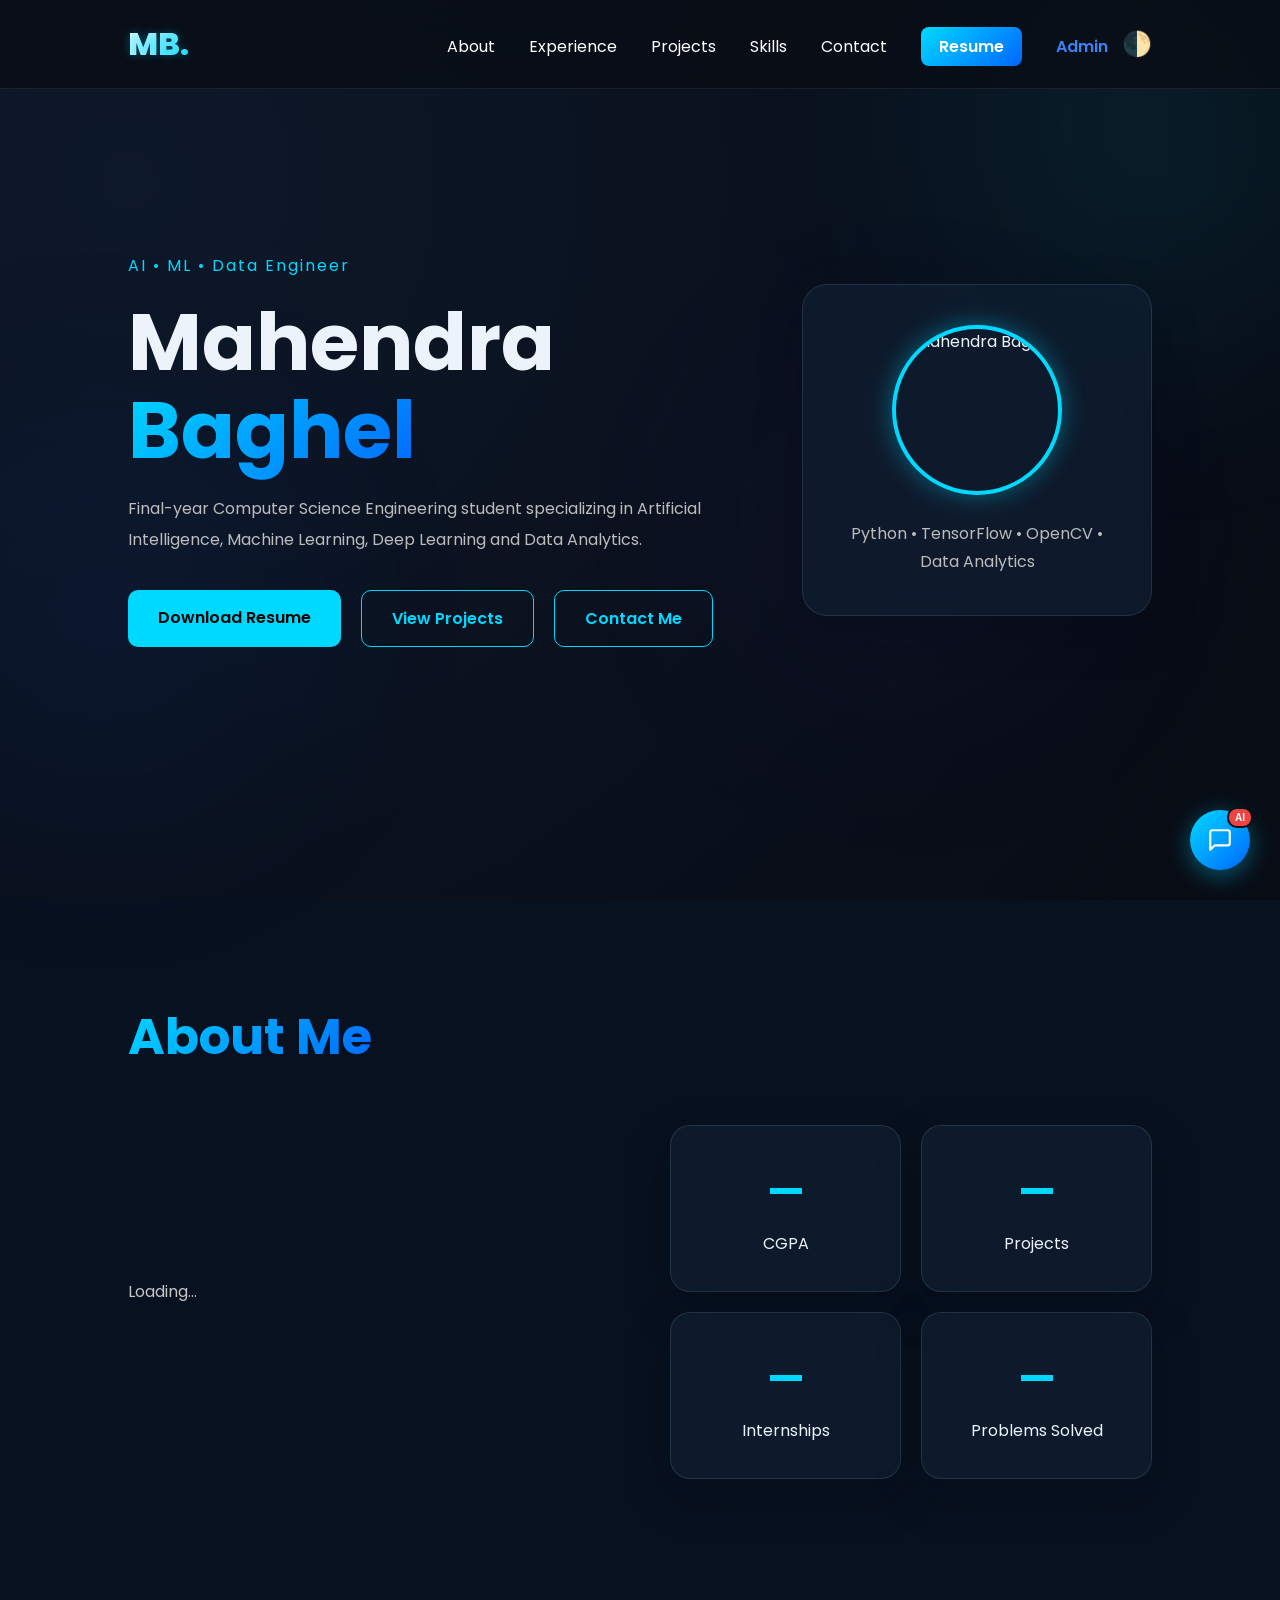
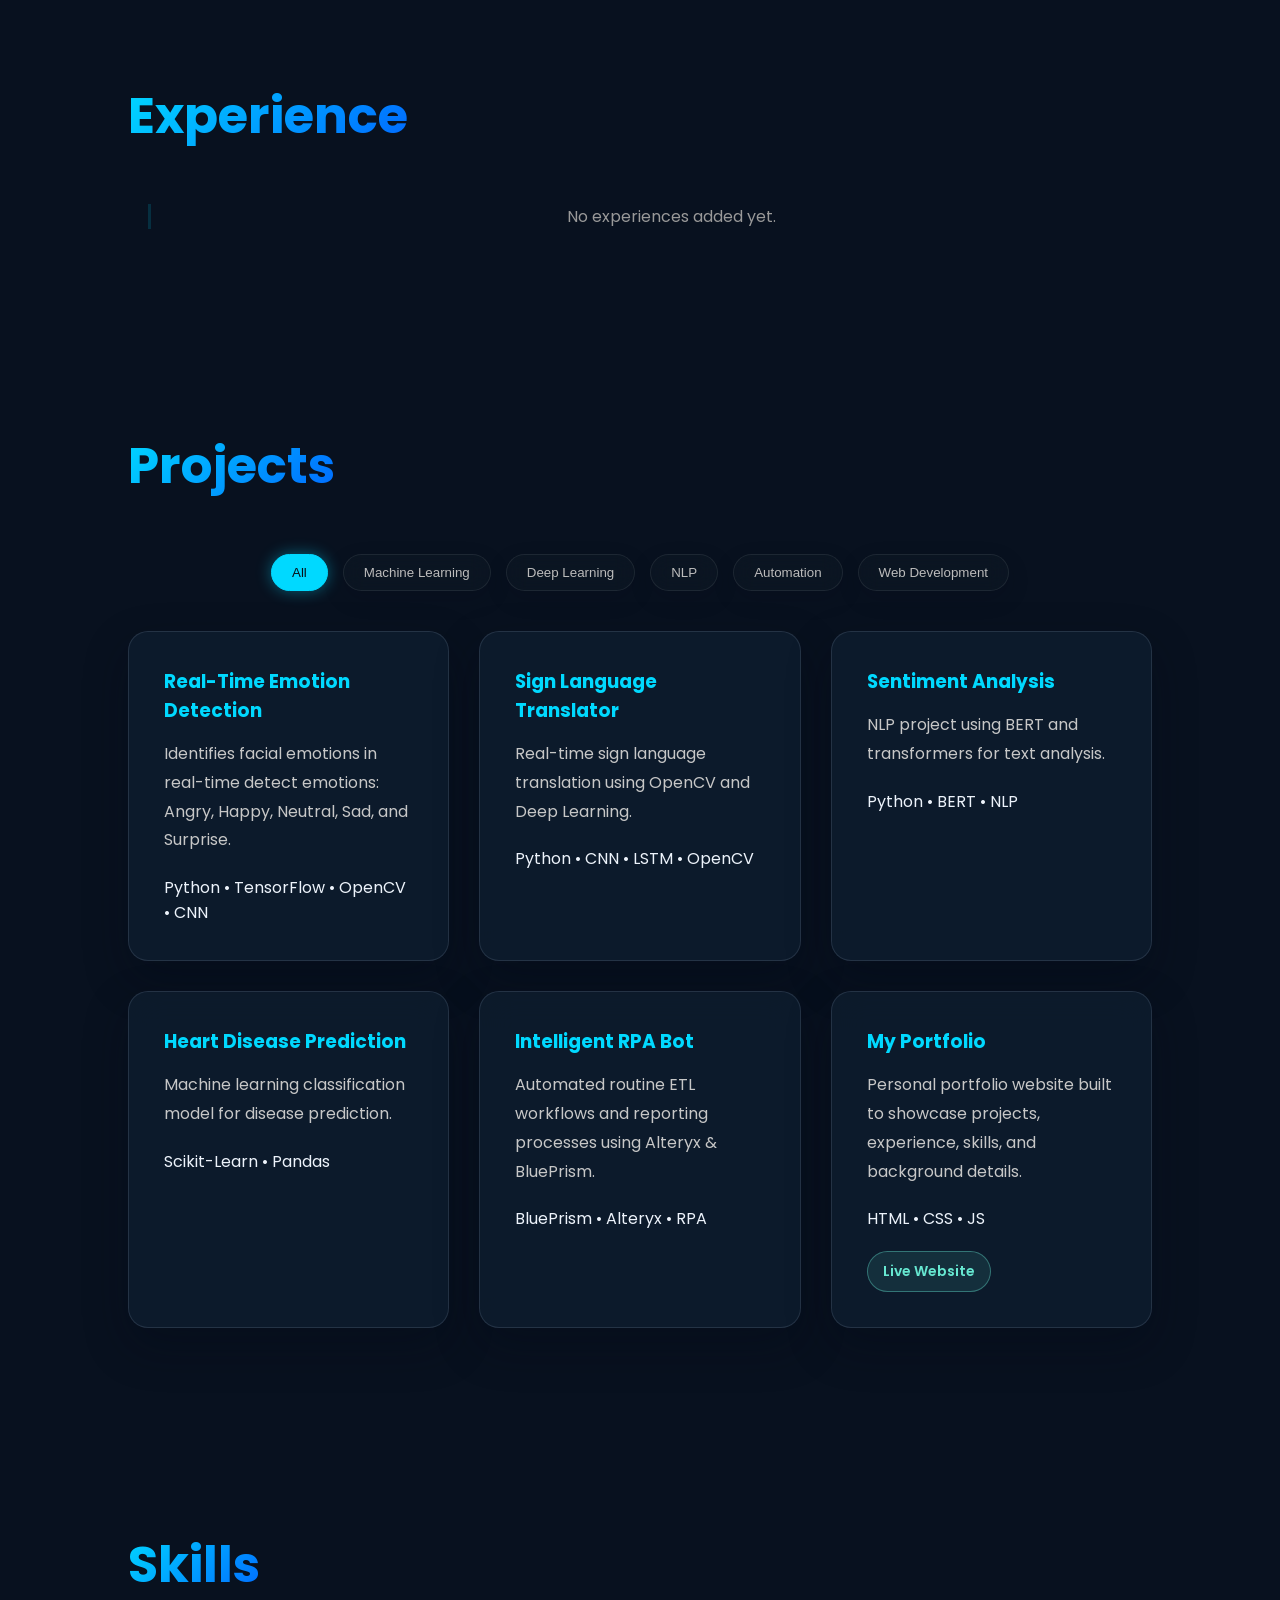
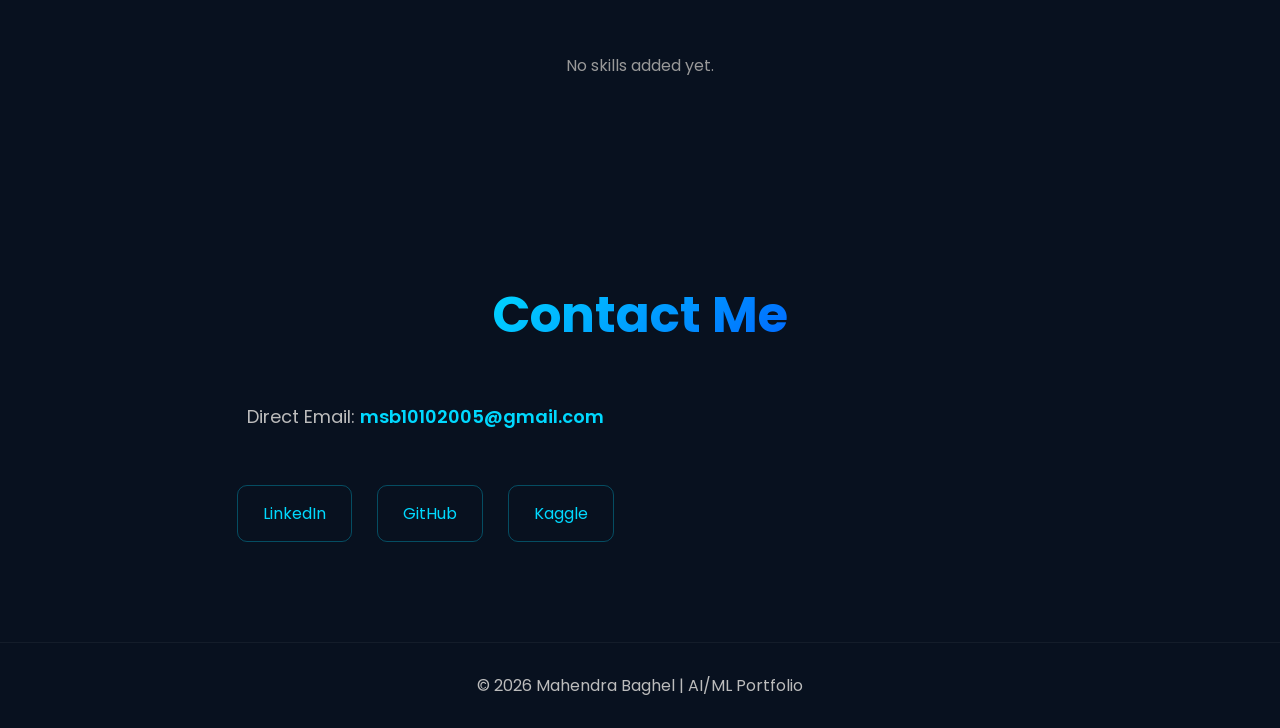
==== index.html @ 03e1e96c "Updated project" ====
<!DOCTYPE html>
<html lang="en">
<head>
  <meta charset="UTF-8" />
  <meta name="viewport" content="width=device-width, initial-scale=1.0"/>

  <title>Mahendra Baghel | Portfolio</title>

  <link rel="stylesheet" href="style.css">

  <link rel="preconnect" href="https://fonts.googleapis.com">
  <link href="https://fonts.googleapis.com/css2?family=Poppins:wght@300;400;500;600;700;800&display=swap" rel="stylesheet">
</head>

<body>

  <!-- Ambient Glowing Blobs -->
  <div class="blob blob-1"></div>
  <div class="blob blob-2"></div>
  <div class="blob blob-3"></div>

  <header class="navbar">
    <div class="logo">MB.</div>
    <div class="menu-icon" id="menuIcon">☰</div>
    <nav id="navbar">
      <a href="#about">About</a>
      <a href="#experience">Experience</a>
      <a href="#projects">Projects</a>
      <a href="#skills">Skills</a>
      <a href="#contact">Contact</a>
      <a href="assets/Mahendra_Baghel_Resume.pdf" download class="nav-resume-btn">Resume</a>
      <a href="admin/index.html" style="font-weight: 600; color: #3b82f6;">Admin</a>
      <button id="themeToggle" class="theme-toggle-btn">🌓</button>
    </nav>
  </header>

  <section class="hero">
    <div class="hero-text">
      <p class="tag">AI • ML • Data Engineer</p>
      <h1>
        Mahendra <br>
        <span>Baghel</span>
      </h1>
      <p class="desc">
        Final-year Computer Science Engineering student specializing
        in Artificial Intelligence, Machine Learning, Deep Learning
        and Data Analytics.
      </p>

      <div class="buttons">
        <a href="assets/Mahendra_Baghel_Resume.pdf" download class="btn primary">
          Download Resume
        </a>
        <a href="#projects" class="btn secondary">
          View Projects
        </a>
        <a href="#contact" class="btn secondary">
          Contact Me
        </a>
      </div>
    </div>

    <div class="hero-card">
      <div class="profile-image">
        <img id="profilePic" src="assets/profile.jpeg" alt="Mahendra Baghel">
      </div>
      <!-- <h2 class="hero-card-title">I'm a <span id="typed-text"></span><span class="cursor">&nbsp;</span></h2> -->
      <p>Python • TensorFlow • OpenCV  • Data Analytics</p>
    </div>
  </section>

  <section id="about" class="section">
    <h2 class="section-title">About Me</h2>
    <div class="about-grid">
      <div class="about-text" id="aboutText">
        <p>Loading...</p>
      </div>
      <div class="stats" id="aboutStats">
        <div class="stat-card"><h3 id="statCgpa">—</h3><p>CGPA</p></div>
        <div class="stat-card"><h3 id="statProjects">—</h3><p>Projects</p></div>
        <div class="stat-card"><h3 id="statInternships">—</h3><p>Internships</p></div>
        <div class="stat-card"><h3 id="statProblems">—</h3><p>Problems Solved</p></div>
      </div>
    </div>
  </section>

  <section id="experience" class="section">
    <h2 class="section-title">Experience</h2>
    <div class="experience-container" id="experienceContainer">
      <p style="color:#999;">Loading experiences...</p>
    </div>
  </section>

  <section id="projects" class="section">
    <h2 class="section-title">Projects</h2>
    
    <div class="project-filters">
      <button class="filter-btn active" data-filter="all">All</button>
      <button class="filter-btn" data-filter="ml">Machine Learning</button>
      <button class="filter-btn" data-filter="dl">Deep Learning</button>
      <button class="filter-btn" data-filter="nlp">NLP</button>
      <button class="filter-btn" data-filter="automation">Automation</button>
      <button class="filter-btn" data-filter="web">Web Development</button>
    </div>

    <div class="project-grid" id="projectGrid">
      <div class="project-card" data-category="dl">
        <h3>Real-Time Emotion Detection</h3>
        <p>Identifies facial emotions in real-time  detect  emotions: Angry, Happy, Neutral, Sad, and Surprise.</p>
        <span>Python • TensorFlow • OpenCV • CNN</span>
      </div>
      <div class="project-card" data-category="dl">
        <h3>Sign Language Translator</h3>
        <p>Real-time sign language translation using OpenCV and Deep Learning.</p>
        <span>Python • CNN • LSTM • OpenCV</span>
      </div>
      <div class="project-card" data-category="nlp">
        <h3>Sentiment Analysis</h3>
        <p>NLP project using BERT and transformers for text analysis.</p>
        <span>Python • BERT • NLP</span>
      </div>
      <div class="project-card" data-category="ml">
        <h3>Heart Disease Prediction</h3>
        <p>Machine learning classification model for disease prediction.</p>
        <span>Scikit-Learn • Pandas</span>
      </div>
      <div class="project-card" data-category="automation">
        <h3>Intelligent RPA Bot</h3>
        <p>Automated routine ETL workflows and reporting processes using Alteryx & BluePrism.</p>
        <span>BluePrism • Alteryx • RPA</span>
      </div>
      <div class="project-card" data-category="web">
        <h3>My Portfolio</h3>
        <p>Personal portfolio website built to showcase projects, experience, skills, and background details.</p>
        <span>HTML • CSS • JS</span>
        <div class="project-link-container">
          <a href="https://mahendra-portfolio9.netlify.app//" target="_blank" class="project-link">
            Live Website
          </a>
        </div>
      </div>
    </div>
  </section>

  <section id="skills" class="section">
    <h2 class="section-title">Skills</h2>
    <div class="skills-grid" id="skillsGrid">
      <p style="color:#999;">Loading skills...</p>
    </div>
  </section>

  <section id="contact" class="section contact">
    <h2 class="section-title">Contact Me</h2>
    <div class="contact-container">
      <div class="contact-info" style="width:100%; text-align:center;" id="contactInfo">
        <p class="contact-email-text">Direct Email: <a id="contactEmailLink" href="mailto:msb10102005@gmail.com">msb10102005@gmail.com</a></p>
        <div class="contact-links" id="contactLinks">
          <a id="contactLinkedin" href="https://www.linkedin.com/in/mahendra-baghel-665989249/" target="_blank">LinkedIn</a>
          <a id="contactGithub" href="https://github.com/mahendra7828" target="_blank">GitHub</a>
          <a id="contactKaggle" href="https://www.kaggle.com/mahendrabaghel07" target="_blank">Kaggle</a>
        </div>
      </div>
    </div>
  </section>

  <footer>
    © 2026 Mahendra Baghel | AI/ML Portfolio
  </footer>

  <div class="image-popup" id="imagePopup">
    <span class="close-btn" id="closeBtn">&times;</span>
    <img src="assets/profile.jpeg" alt="Profile Full Image" id="popupImg">
  </div>

  <!-- Floating AI Chatbot -->
  <div class="chatbot-wrapper">
    <button class="chatbot-toggle-btn" id="chatbotToggle">
      <svg xmlns="http://www.w3.org/2000/svg" viewBox="0 0 24 24" fill="none" stroke="currentColor" stroke-width="2" stroke-linecap="round" stroke-linejoin="round" class="chat-icon"><path d="M21 15a2 2 0 0 1-2 2H7l-4 4V5a2 2 0 0 1 2-2h14a2 2 0 0 1 2 2z"></path></svg>
      <span class="chatbot-badge">AI</span>
    </button>
    
    <div class="chatbot-container" id="chatbotContainer">
      <div class="chatbot-header">
        <div class="chatbot-avatar">MB</div>
        <div class="chatbot-header-info">
          <h4>Mahendra's AI</h4>
          <p>Online • AI Assistant</p>
        </div>
        <button class="chatbot-close-btn" id="chatbotClose">&times;</button>
      </div>
      
      <div class="chatbot-messages" id="chatbotMessages">
        <div class="chat-message bot">
          <p>Hi there! I am Mahendra's AI assistant. Ask me anything about his projects, experience, education, or skills! 🤖</p>
        </div>
      </div>

      <div class="chatbot-suggestions">
        <button class="suggest-btn" data-query="What projects has he built?">Projects 📁</button>
        <button class="suggest-btn" data-query="What are his core skills?">Skills ⚡</button>
        <button class="suggest-btn" data-query="Tell me about his internships.">Experience 💼</button>
      </div>
      
      <form class="chatbot-input-area" id="chatbotForm">
        <input type="text" id="chatbotInput" placeholder="Ask a question..." required>
        <button type="submit" class="chatbot-send-btn">
          <svg xmlns="http://www.w3.org/2000/svg" viewBox="0 0 24 24" fill="none" stroke="currentColor" stroke-width="2" stroke-linecap="round" stroke-linejoin="round"><line x1="22" y1="2" x2="11" y2="13"></line><polygon points="22 2 15 22 11 13 2 9 22 2"></polygon></svg>
        </button>
      </form>
    </div>
  </div>

  <script src="config.js"></script>
  <script src="script.js"></script>

</body>
</html>
---- style.css ----
@import url('https://fonts.googleapis.com/css2?family=Poppins:wght@300;400;500;600;700;800&display=swap');

*{
  margin:0;
  padding:0;
  box-sizing:border-box;
  scroll-behavior:smooth;
}

body{
  font-family:'Poppins',sans-serif;
  background: radial-gradient(circle at 10% 20%, rgba(13, 24, 41, 1) 0%, rgba(8, 12, 21, 1) 90%);
  background-attachment: fixed;
  color:white;
  overflow-x:hidden;
  position: relative;
}

/* ================= AMBIENT GLOWING BLOBS ================= */
.blob {
  position: fixed;
  border-radius: 50%;
  filter: blur(120px);
  z-index: -1;
  pointer-events: none;
  opacity: 0.35;
  transition: all 1s ease;
}

.blob-1 {
  width: 450px;
  height: 450px;
  background: rgba(0, 217, 255, 0.22);
  top: -100px;
  right: -100px;
  animation: float-blob-1 25s infinite alternate ease-in-out;
}

.blob-2 {
  width: 400px;
  height: 400px;
  background: rgba(0, 102, 255, 0.18);
  bottom: 10%;
  left: -100px;
  animation: float-blob-2 30s infinite alternate ease-in-out;
}

.blob-3 {
  width: 350px;
  height: 350px;
  background: rgba(147, 51, 234, 0.15);
  top: 40%;
  right: 15%;
  animation: float-blob-3 20s infinite alternate ease-in-out;
}

@keyframes float-blob-1 {
  0% { transform: translate(0, 0) scale(1); }
  50% { transform: translate(-80px, 50px) scale(1.1); }
  100% { transform: translate(-30px, 120px) scale(0.95); }
}

@keyframes float-blob-2 {
  0% { transform: translate(0, 0) scale(0.95); }
  50% { transform: translate(120px, -60px) scale(1.05); }
  100% { transform: translate(50px, -100px) scale(1); }
}

@keyframes float-blob-3 {
  0% { transform: translate(0, 0) scale(1.05); }
  50% { transform: translate(-50px, -80px) scale(0.9); }
  100% { transform: translate(80px, 40px) scale(1.1); }
}

/* ================= NAVBAR ================= */
.navbar{
  width:100%;
  padding:20px 10%;
  display:flex;
  justify-content:space-between;
  align-items:center;
  position:fixed;
  top:0;
  left:0;
  z-index:1000;
  background:rgba(8, 12, 21, 0.75);
  backdrop-filter:blur(16px);
  -webkit-backdrop-filter:blur(16px);
  border-bottom:1px solid rgba(255, 255, 255, 0.08);
}

.logo{
  font-size:32px;
  font-weight:800;
  background: linear-gradient(135deg, #ffffff 0%, #00d9ff 100%);
  -webkit-background-clip: text;
  -webkit-text-fill-color: transparent;
  text-shadow: 0 0 10px rgba(0, 217, 255, 0.3);
}

nav a{
  color:white;
  text-decoration:none;
  margin-left:30px;
  transition:0.3s;
}

nav a:hover{
  color:#00d9ff;
}

.nav-resume-btn {
  background: linear-gradient(135deg, #00d9ff 0%, #0066ff 100%);
  color: white !important;
  padding: 8px 18px;
  border-radius: 8px;
  font-weight: 600;
  transition: transform 0.3s, box-shadow 0.3s;
}

.nav-resume-btn:hover {
  transform: translateY(-2px);
  box-shadow: 0 5px 15px rgba(0, 217, 255, 0.4);
  color: white !important;
}

.menu-icon {
  display: none;
  font-size: 28px;
  cursor: pointer;
  color: white;
  user-select: none;
}


/* ================= HERO ================= */
.hero{
  min-height:100vh;
  display:flex;
  justify-content:space-between;
  align-items:center;
  padding:0 10%;
  gap:60px;
}

.tag{
  color:#00d9ff;
  margin-bottom:20px;
  letter-spacing:2px;
}

.hero-text h1{
  font-size:80px;
  line-height:1.1;
  margin-bottom:20px;
}

.hero-text h1 span{
  background: linear-gradient(135deg, #00d9ff 0%, #0066ff 100%);
  -webkit-background-clip: text;
  -webkit-text-fill-color: transparent;
}

.desc{
  color:#bdbdbd;
  line-height:1.9;
  max-width:600px;
  margin-bottom:35px;
}

/* ================= BUTTONS ================= */
.buttons{
  display:flex;
  gap:20px;
  flex-wrap: wrap; 
}

.btn{
  padding:15px 30px;
  border-radius:10px;
  text-decoration:none;
  font-weight:600;
  transition:0.3s;
}

.primary{
  background:#00d9ff;
  color:black;
}

.primary:hover{
  transform:translateY(-5px);
  box-shadow:0 0 20px rgba(0,217,255,0.5);
}

.secondary{
  border:1px solid #00d9ff;
  color:#00d9ff;
}

.secondary:hover{
  background:#00d9ff;
  color:black;
}

/* ================= HERO CARD ================= */
.hero-card{
  width:350px;
  background:rgba(16, 27, 39, 0.45);
  backdrop-filter:blur(16px);
  -webkit-backdrop-filter:blur(16px);
  border-radius:25px;
  padding:40px;
  text-align:center;
  border:1px solid rgba(255, 255, 255, 0.08);
  box-shadow: 0 15px 35px rgba(0, 0, 0, 0.4), 0 0 25px rgba(0, 217, 255, 0.1);
  transition: border-color 0.3s, box-shadow 0.3s;
}

.hero-card:hover {
  border-color: rgba(0, 217, 255, 0.35);
  box-shadow: 0 15px 35px rgba(0, 0, 0, 0.4), 0 0 30px rgba(0, 217, 255, 0.25);
}

.profile-image{
  width:170px;
  height:170px;
  border-radius:50%;
  overflow:hidden;
  margin:auto;
  margin-bottom:25px;
  border:4px solid #00d9ff;
  box-shadow:0 0 25px rgba(0,217,255,0.4);
  cursor:pointer;
  transition:0.4s;
}

.profile-image:hover{
  transform:scale(1.08);
}

.profile-image img{
  width:100%;
  height:100%;
  object-fit:cover;
  display:block;
}

.hero-card h2{
  margin-bottom:10px;
}

.hero-card p{
  color:#bcbcbc;
  line-height:1.7;
}

/* ================= IMAGE POPUP ================= */
.image-popup{
  position:fixed;
  top:0;
  left:0;
  width:100%;
  height:100%;
  background:rgba(0,0,0,0.9);
  display:none;
  justify-content:center;
  align-items:center;
  z-index:9999;
  padding:20px;
}

.image-popup img{
  width:90%;
  max-width:500px;
  border-radius:20px;
  border:5px solid #00d9ff;
  box-shadow:0 0 30px rgba(0,217,255,0.6);
  animation:zoomIn 0.4s ease;
}

.close-btn{
  position:absolute;
  top:25px;
  right:40px;
  font-size:45px;
  color:white;
  cursor:pointer;
}

@keyframes zoomIn{
  from{ transform:scale(0.5); opacity:0; }
  to{ transform:scale(1); opacity:1; }
}

/* ================= SECTIONS ================= */
.section{
  padding:100px 10%;
}

.section-title{
  font-size:50px;
  background: linear-gradient(135deg, #00d9ff 0%, #0066ff 100%);
  -webkit-background-clip: text;
  -webkit-text-fill-color: transparent;
  margin-bottom:50px;
  font-weight: 700;
  display: inline-block;
}

/* ================= ABOUT ================= */
.about-grid{
  display:grid;
  grid-template-columns:1fr 1fr;
  gap:60px;
  align-items:center;
}

.about-text p{
  color:#c7c7c7;
  line-height:1.9;
  margin-bottom:20px;
}

.stats{
  display:grid;
  grid-template-columns:1fr 1fr;
  gap:20px;
}

.stat-card{
  background:rgba(16, 27, 39, 0.45);
  backdrop-filter:blur(12px);
  -webkit-backdrop-filter:blur(12px);
  padding:35px;
  border-radius:20px;
  text-align:center;
  border:1px solid rgba(255, 255, 255, 0.06);
  box-shadow: 0 10px 30px -10px rgba(0, 0, 0, 0.5);
  transition: transform 0.3s, border-color 0.3s, box-shadow 0.3s;
}

.stat-card:hover{
  transform:translateY(-10px);
  border-color: rgba(0, 217, 255, 0.25);
  box-shadow: 0 15px 35px -10px rgba(0, 0, 0, 0.6), 0 0 15px rgba(0, 217, 255, 0.1);
}

.stat-card h3{
  font-size:40px;
  color:#00d9ff;
  margin-bottom:10px;
}

/* ================= EXPERIENCE ================= */
.experience-container{
  display:flex;
  flex-direction:column;
  gap:30px;
}

.exp-card{
  position: relative;
  background:rgba(16, 27, 39, 0.45);
  backdrop-filter:blur(12px);
  -webkit-backdrop-filter:blur(12px);
  padding:35px;
  border-radius:20px;
  border:1px solid rgba(255, 255, 255, 0.06);
  box-shadow: 0 10px 30px -10px rgba(0, 0, 0, 0.5);
  transition: transform 0.3s, border-color 0.3s, box-shadow 0.3s;
}

.exp-card:hover{
  transform:translateY(-5px);
  border-color: rgba(0, 217, 255, 0.25);
  box-shadow: 0 15px 35px -10px rgba(0, 0, 0, 0.6), 0 0 15px rgba(0, 217, 255, 0.15);
}

.exp-top{
  display:flex;
  justify-content:space-between;
  align-items:center;
  flex-wrap:wrap;
  margin-bottom:15px;
}

.exp-top h3{
  color:#00d9ff;
}

.exp-top span{
  color:#bcbcbc;
}

.exp-card h4{
  margin-bottom:15px;
}

.exp-card ul{
  padding-left:20px;
}

.exp-card li{
  line-height:1.9;
  color:#c7c7c7;
}

.exp-cert-btn {
  display: inline-flex;
  align-items: center;
  gap: 8px;
  margin-top: 20px;
  padding: 8px 16px;
  background: rgba(0, 217, 255, 0.08);
  border: 1px solid rgba(0, 217, 255, 0.25);
  color: #00d9ff;
  border-radius: 8px;
  text-decoration: none;
  font-size: 14px;
  font-weight: 500;
  transition: all 0.3s ease;
  cursor: pointer;
}

.exp-cert-btn:hover {
  background: #00d9ff;
  color: #081018;
  border-color: #00d9ff;
  box-shadow: 0 0 15px rgba(0, 217, 255, 0.3);
  transform: translateY(-2px);
}

.exp-cert-btn svg {
  width: 16px;
  height: 16px;
  stroke: currentColor;
  transition: transform 0.3s ease;
}

.exp-cert-btn:hover svg {
  transform: translateY(1px);
}

/* ================= PROJECTS ================= */
.project-grid{
  display:grid;
  grid-template-columns:repeat(auto-fit,minmax(280px,1fr));
  gap:30px;
}

.project-card{
  background:rgba(16, 27, 39, 0.45);
  backdrop-filter:blur(12px);
  -webkit-backdrop-filter:blur(12px);
  padding:35px;
  border-radius:20px;
  border:1px solid rgba(255, 255, 255, 0.06);
  box-shadow: 0 10px 30px -10px rgba(0, 0, 0, 0.5);
  transition: transform 0.3s, border-color 0.3s, box-shadow 0.3s;
}

.project-card:hover{
  transform:translateY(-10px);
  border-color: rgba(0, 217, 255, 0.3);
  box-shadow: 0 15px 35px -10px rgba(0, 0, 0, 0.6), 0 0 15px rgba(0, 217, 255, 0.2);
}

.project-card h3{
  color:#00d9ff;
  margin-bottom:15px;
}

.project-card p{
  color:#c7c7c7;
  line-height:1.8;
  margin-bottom:20px;
}

.project-link-container {
  margin-top: 20px;
}

.project-link {
  display: inline-flex;
  align-items: center;
  gap: 8px;
  color: #00d9ff;
  text-decoration: none;
  font-size: 14px;
  font-weight: 500;
  transition: all 0.3s ease;
}

.project-link:hover {
  color: white;
  text-shadow: 0 0 8px rgba(0, 217, 255, 0.6);
}

.project-link svg {
  width: 14px;
  height: 14px;
  stroke: currentColor;
}

/* ================= SKILLS ================= */
.skill{
  margin-bottom:30px;
}

.skill p{
  margin-bottom:10px;
}

.bar{
  width:100%;
  height:12px;
  background:#1a2936;
  border-radius:10px;
  overflow:hidden;
}

.bar span{
  display:block;
  height:100%;
  background:linear-gradient(90deg,#00d9ff,#0066ff);
}

/* ================= CONTACT ================= */
.contact{
  text-align:center;
}

.contact p{
  color:#bcbcbc;
}

.contact-links{
  margin-top:30px;
  display:flex;
  justify-content:center;
  gap:25px;
  flex-wrap:wrap;
}

.contact-links a{
  color:#00d9ff;
  text-decoration:none;
  border:1px solid rgba(0,217,255,0.3);
  padding:15px 25px;
  border-radius:10px;
  transition:0.3s;
}

.contact-links a:hover{
  background:#00d9ff;
  color:black;
}

/* ================= FOOTER ================= */
footer{
  padding:30px;
  text-align:center;
  border-top:1px solid rgba(255,255,255,0.05);
  color:#bcbcbc;
  z-index: 10;
  position: relative;
}

/* ================= HERO TYPING CURSOR ================= */
.hero-card-title {
  margin-bottom: 10px;
  min-height: 40px;
}

.cursor {
  display: inline-block;
  background-color: #00d9ff;
  margin-left: 2px;
  width: 3px;
  animation: blink 1s infinite;
}

@keyframes blink {
  0%, 49% { opacity: 1; }
  50%, 100% { opacity: 0; }
}

/* ================= EXPERIENCE TIMELINE ================= */
.experience-container {
  position: relative;
  border-left: 3px solid rgba(0, 217, 255, 0.15);
  margin-left: 20px;
  padding-left: 40px;
  display: flex;
  flex-direction: column;
  gap: 40px;
}

.exp-card::before {
  content: '';
  position: absolute;
  left: -53px;
  top: 35px;
  width: 22px;
  height: 22px;
  border-radius: 50%;
  background: #081215;
  border: 4px solid #00d9ff;
  box-shadow: 0 0 10px rgba(0, 217, 255, 0.8);
  transition: background 0.3s, transform 0.3s;
}

.exp-card:hover::before {
  background: #00d9ff;
  transform: scale(1.2);
}

/* ================= PROJECT FILTERS ================= */
.project-filters {
  display: flex;
  justify-content: center;
  gap: 15px;
  margin-bottom: 40px;
  flex-wrap: wrap;
}

.filter-btn {
  background: rgba(16, 27, 39, 0.45);
  border: 1px solid rgba(255, 255, 255, 0.08);
  color: #bcbcbc;
  padding: 10px 20px;
  border-radius: 30px;
  cursor: pointer;
  font-weight: 500;
  transition: all 0.3s ease;
  backdrop-filter: blur(10px);
}

.filter-btn:hover, .filter-btn.active {
  background: #00d9ff;
  color: #081018;
  border-color: #00d9ff;
  box-shadow: 0 0 15px rgba(0, 217, 255, 0.4);
}

.project-card {
  transition: all 0.4s cubic-bezier(0.4, 0, 0.2, 1);
}

.project-card.hide {
  transform: scale(0.8);
  opacity: 0;
  position: absolute;
  visibility: hidden;
  pointer-events: none;
  width: 0;
  height: 0;
  padding: 0;
  margin: 0;
  border: none;
  overflow: hidden;
}

/* ================= GROUPED SKILLS ================= */
.skills-grid {
  display: grid;
  grid-template-columns: repeat(auto-fit, minmax(300px, 1fr));
  gap: 30px;
}

.skills-card {
  background: rgba(16, 27, 39, 0.45);
  border: 1px solid rgba(255, 255, 255, 0.06);
  border-radius: 20px;
  padding: 35px;
  backdrop-filter: blur(12px);
  -webkit-backdrop-filter: blur(12px);
  box-shadow: 0 10px 30px -10px rgba(0, 0, 0, 0.5);
  transition: border-color 0.3s, box-shadow 0.3s, transform 0.3s;
}

.skills-card:hover {
  transform: translateY(-5px);
  border-color: rgba(0, 217, 255, 0.25);
  box-shadow: 0 15px 35px -10px rgba(0, 0, 0, 0.6), 0 0 15px rgba(0, 217, 255, 0.1);
}

.skills-card h3 {
  color: #00d9ff;
  margin-bottom: 25px;
  font-size: 22px;
  border-bottom: 1px solid rgba(255, 255, 255, 0.05);
  padding-bottom: 10px;
}

.skill-info {
  display: flex;
  justify-content: space-between;
  align-items: center;
  margin-bottom: 8px;
}

.skill-info p {
  margin-bottom: 0;
  font-weight: 500;
}

.skill-info span {
  color: #00d9ff;
  font-weight: 600;
}

/* ================= CONTACT FORM ================= */
.contact-container {
  display: grid;
  grid-template-columns: 1.2fr 0.8fr;
  gap: 50px;
  text-align: left;
  max-width: 1000px;
  margin: 0 auto;
}

.contact-form {
  display: flex;
  flex-direction: column;
  gap: 20px;
}

.form-group input, .form-group textarea {
  width: 100%;
  background: rgba(16, 27, 39, 0.45);
  border: 1px solid rgba(255, 255, 255, 0.08);
  border-radius: 10px;
  padding: 15px;
  color: white;
  font-family: inherit;
  font-size: 15px;
  transition: all 0.3s ease;
  backdrop-filter: blur(10px);
}

.form-group input:focus, .form-group textarea:focus {
  outline: none;
  border-color: #00d9ff;
  box-shadow: 0 0 10px rgba(0, 217, 255, 0.2);
  background: rgba(16, 27, 39, 0.65);
}

.send-btn {
  cursor: pointer;
  border: none;
  font-family: inherit;
  font-size: 16px;
  align-self: flex-start;
}

.contact-info {
  display: flex;
  flex-direction: column;
  justify-content: center;
  gap: 25px;
}

.contact-email-text {
  font-size: 18px;
}

.contact-email-text a {
  color: #00d9ff;
  text-decoration: none;
  font-weight: 600;
  transition: 0.3s;
}

.contact-email-text a:hover {
  text-shadow: 0 0 10px rgba(0, 217, 255, 0.5);
}

.form-status {
  font-size: 14px;
  margin-top: 10px;
  font-weight: 500;
  transition: all 0.3s;
}

.form-status.success {
  color: #10b981;
}

.form-status.error {
  color: #ef4444;
}

/* ================= FLOATING AI CHATBOT ================= */
.chatbot-wrapper {
  position: fixed;
  bottom: 30px;
  right: 30px;
  z-index: 9999;
}

.chatbot-toggle-btn {
  width: 60px;
  height: 60px;
  border-radius: 50%;
  background: linear-gradient(135deg, #00d9ff 0%, #0066ff 100%);
  border: none;
  color: white;
  cursor: pointer;
  display: flex;
  justify-content: center;
  align-items: center;
  box-shadow: 0 5px 25px rgba(0, 217, 255, 0.4);
  transition: all 0.3s cubic-bezier(0.175, 0.885, 0.32, 1.275);
  position: relative;
}

.chatbot-toggle-btn:hover {
  transform: scale(1.1) rotate(5deg);
  box-shadow: 0 8px 30px rgba(0, 217, 255, 0.6);
}

.chat-icon {
  width: 26px;
  height: 26px;
}

.chatbot-badge {
  position: absolute;
  top: -3px;
  right: -3px;
  background: #ef4444;
  color: white;
  font-size: 10px;
  font-weight: 800;
  padding: 3px 6px;
  border-radius: 10px;
  border: 2px solid #081018;
}

.chatbot-container {
  position: absolute;
  bottom: 80px;
  right: 0;
  width: 360px;
  height: 500px;
  background: rgba(16, 27, 39, 0.85);
  backdrop-filter: blur(20px);
  -webkit-backdrop-filter: blur(20px);
  border: 1px solid rgba(255, 255, 255, 0.1);
  border-radius: 20px;
  box-shadow: 0 15px 40px rgba(0, 0, 0, 0.6);
  display: none;
  flex-direction: column;
  overflow: hidden;
  transform: translateY(20px);
  opacity: 0;
  transition: all 0.3s cubic-bezier(0.175, 0.885, 0.32, 1.275);
}

.chatbot-container.active {
  display: flex;
  transform: translateY(0);
  opacity: 1;
}

.chatbot-header {
  background: rgba(8, 16, 24, 0.6);
  padding: 15px 20px;
  display: flex;
  align-items: center;
  border-bottom: 1px solid rgba(255, 255, 255, 0.08);
}

.chatbot-avatar {
  width: 40px;
  height: 40px;
  border-radius: 50%;
  background: #00d9ff;
  color: #081018;
  font-weight: 800;
  display: flex;
  justify-content: center;
  align-items: center;
  margin-right: 12px;
  box-shadow: 0 0 10px rgba(0, 217, 255, 0.4);
}

.chatbot-header-info h4 {
  font-size: 15px;
  margin-bottom: 2px;
}

.chatbot-header-info p {
  font-size: 11px;
  color: #10b981;
  margin: 0;
}

.chatbot-close-btn {
  background: none;
  border: none;
  color: #bcbcbc;
  font-size: 25px;
  margin-left: auto;
  cursor: pointer;
  transition: color 0.3s;
}

.chatbot-close-btn:hover {
  color: white;
}

.chatbot-messages {
  flex: 1;
  padding: 20px;
  overflow-y: auto;
  display: flex;
  flex-direction: column;
  gap: 15px;
  scroll-behavior: smooth;
}

.chat-message {
  max-width: 80%;
  padding: 12px 16px;
  border-radius: 15px;
  font-size: 14px;
  line-height: 1.5;
}

.chat-message.bot {
  background: rgba(255, 255, 255, 0.05);
  color: #e5e7eb;
  align-self: flex-start;
  border-bottom-left-radius: 3px;
  border: 1px solid rgba(255, 255, 255, 0.03);
}

.chat-message.user {
  background: linear-gradient(135deg, #00d9ff 0%, #0066ff 100%);
  color: white;
  align-self: flex-end;
  border-bottom-right-radius: 3px;
  box-shadow: 0 4px 15px rgba(0, 217, 255, 0.15);
}

.chatbot-suggestions {
  display: flex;
  gap: 8px;
  padding: 10px 20px;
  overflow-x: auto;
  white-space: nowrap;
  border-top: 1px solid rgba(255, 255, 255, 0.05);
}

.chatbot-suggestions::-webkit-scrollbar {
  display: none;
}

.suggest-btn {
  background: rgba(0, 217, 255, 0.1);
  border: 1px solid rgba(0, 217, 255, 0.2);
  color: #00d9ff;
  padding: 6px 12px;
  border-radius: 20px;
  font-size: 12px;
  cursor: pointer;
  transition: all 0.3s;
}

.suggest-btn:hover {
  background: #00d9ff;
  color: #081018;
  border-color: #00d9ff;
}

.chatbot-input-area {
  display: flex;
  padding: 15px 20px;
  background: rgba(8, 16, 24, 0.4);
  border-top: 1px solid rgba(255, 255, 255, 0.08);
}

.chatbot-input-area input {
  flex: 1;
  background: rgba(255, 255, 255, 0.05);
  border: 1px solid rgba(255, 255, 255, 0.08);
  border-radius: 25px;
  padding: 10px 18px;
  color: white;
  font-family: inherit;
  font-size: 14px;
}

.chatbot-input-area input:focus {
  outline: none;
  border-color: #00d9ff;
  background: rgba(255, 255, 255, 0.08);
}

.chatbot-send-btn {
  width: 40px;
  height: 40px;
  border-radius: 50%;
  background: #00d9ff;
  border: none;
  color: #081018;
  margin-left: 10px;
  cursor: pointer;
  display: flex;
  justify-content: center;
  align-items: center;
  transition: all 0.3s;
}

.chatbot-send-btn:hover {
  transform: scale(1.05);
  background: white;
}

.chatbot-send-btn svg {
  width: 16px;
  height: 16px;
}

.chat-bubble-typing {
  display: flex;
  gap: 4px;
  align-items: center;
  padding: 10px 15px;
}

.chat-bubble-typing span {
  width: 6px;
  height: 6px;
  background: #bcbcbc;
  border-radius: 50%;
  animation: typing-blink 1.4s infinite both;
}

.chat-bubble-typing span:nth-child(2) { animation-delay: .2s; }
.chat-bubble-typing span:nth-child(3) { animation-delay: .4s; }

@keyframes typing-blink {
  0% { opacity: .2; }
  20% { opacity: 1; }
  100% { opacity: .2; }
}

/* ================= RESPONSIVE ================= */
@media(max-width:900px){
  .hero{
    flex-direction:column;
    text-align:center;
    padding-top:150px;
  }
  .about-grid{
    grid-template-columns:1fr;
  }
  .hero-text h1{
    font-size:55px;
  }
  .buttons{
    justify-content:center;
  }
  .contact-container {
    grid-template-columns: 1fr;
    gap: 40px;
    text-align: center;
  }
  .send-btn {
    align-self: center;
  }
}

@media(max-width:768px){
  .menu-icon { display: block; }
  nav {
    position: absolute;
    top: 100%;
    left: 0;
    width: 100%;
    background: rgba(8, 12, 21, 0.95);
    backdrop-filter: blur(16px);
    -webkit-backdrop-filter: blur(16px);
    display: flex;
    flex-direction: column;
    align-items: center;
    padding: 20px 0;
    gap: 20px;
    clip-path: polygon(0 0, 100% 0, 100% 0, 0 0);
    transition: clip-path 0.4s ease-out;
  }
  nav.active {
    clip-path: polygon(0 0, 100% 0, 100% 100%, 0 100%);
  }
  nav a {
    margin: 0;
    font-size: 18px;
  }
  .theme-toggle-btn { margin-left: 0; }
  .section-title{ font-size:38px; }
  .hero-card{ width:100%; }
  .experience-container {
    padding-left: 30px;
  }
  .exp-card::before {
    left: -43px;
  }
  .chatbot-container {
    width: 320px;
    right: -10px;
    bottom: 70px;
  }
}

@media(max-width:500px){
  .hero-text h1{ font-size:42px; }
  .buttons{ flex-direction:column; }
  .profile-image{ width:140px; height:140px; }
}

/* --- Theme Toggle CSS --- */
:root {
  --bg-color: #0f172a;
  --text-color: #f8fafc;
  --card-bg: #1e293b;
}

[data-theme="light"] {
  --bg-color: #f8fafc;
  --text-color: #0f172a;
  --card-bg: #e2e8f0;
}

body {
  background-color: var(--bg-color);
  color: var(--text-color);
  transition: background-color 0.3s, color 0.3s;
}

.project-card, .exp-card, .stat-card, .skills-card {
  background-color: var(--card-bg) !important;
}

.theme-toggle-btn {
  background: none;
  border: none;
  font-size: 1.5rem;
  cursor: pointer;
  margin-left: 10px;
}

/* Refined portfolio surfaces */
:root {
  --bg-color: #08111f;
  --text-color: #edf3fb;
  --card-bg: #102033;
  --portfolio-surface: rgba(16, 32, 51, 0.66);
  --portfolio-border: rgba(173, 198, 224, 0.14);
  --portfolio-shadow: 0 18px 45px rgba(2, 8, 23, 0.32);
  --portfolio-accent: #67e8d1;
}

[data-theme="light"] {
  --bg-color: #f3f6fb;
  --text-color: #142134;
  --card-bg: #ffffff;
  --portfolio-surface: rgba(255, 255, 255, 0.76);
  --portfolio-border: rgba(30, 55, 85, 0.12);
  --portfolio-shadow: 0 18px 45px rgba(31, 51, 77, 0.12);
  --portfolio-accent: #087f8c;
}

.hero-card,
.stat-card,
.exp-card,
.project-card,
.skills-card {
  background: var(--portfolio-surface) !important;
  border: 1px solid var(--portfolio-border);
  backdrop-filter: blur(16px);
  -webkit-backdrop-filter: blur(16px);
  box-shadow: var(--portfolio-shadow);
  transition: transform 0.28s ease, border-color 0.28s ease, box-shadow 0.28s ease;
}

.stat-card:hover,
.exp-card:hover,
.project-card:hover,
.skills-card:hover {
  transform: translateY(-6px);
  border-color: color-mix(in srgb, var(--portfolio-accent) 48%, transparent);
  box-shadow: 0 24px 55px rgba(2, 8, 23, 0.38);
}

.project-link-container {
  display: flex;
  flex-wrap: wrap;
  gap: 10px;
}

.project-link,
.exp-cert-btn {
  padding: 9px 15px;
  border: 1px solid color-mix(in srgb, var(--portfolio-accent) 38%, transparent);
  border-radius: 999px;
  background: color-mix(in srgb, var(--portfolio-accent) 10%, transparent);
  color: var(--portfolio-accent);
  font-weight: 600;
  text-decoration: none;
  transition: transform 0.2s ease, background-color 0.2s ease, color 0.2s ease;
}

.project-link:hover,
.exp-cert-btn:hover {
  transform: translateY(-2px);
  background: var(--portfolio-accent);
  color: #08111f;
  text-shadow: none;
}

.filter-btn {
  box-shadow: 0 8px 22px rgba(2, 8, 23, 0.16);
}

@media (prefers-reduced-motion: reduce) {
  .hero-card,
  .stat-card,
  .exp-card,
  .project-card,
  .skills-card,
  .project-link,
  .exp-cert-btn {
    transition: none;
  }

  .stat-card:hover,
  .exp-card:hover,
  .project-card:hover,
  .skills-card:hover,
  .project-link:hover,
  .exp-cert-btn:hover {
    transform: none;
  }
}
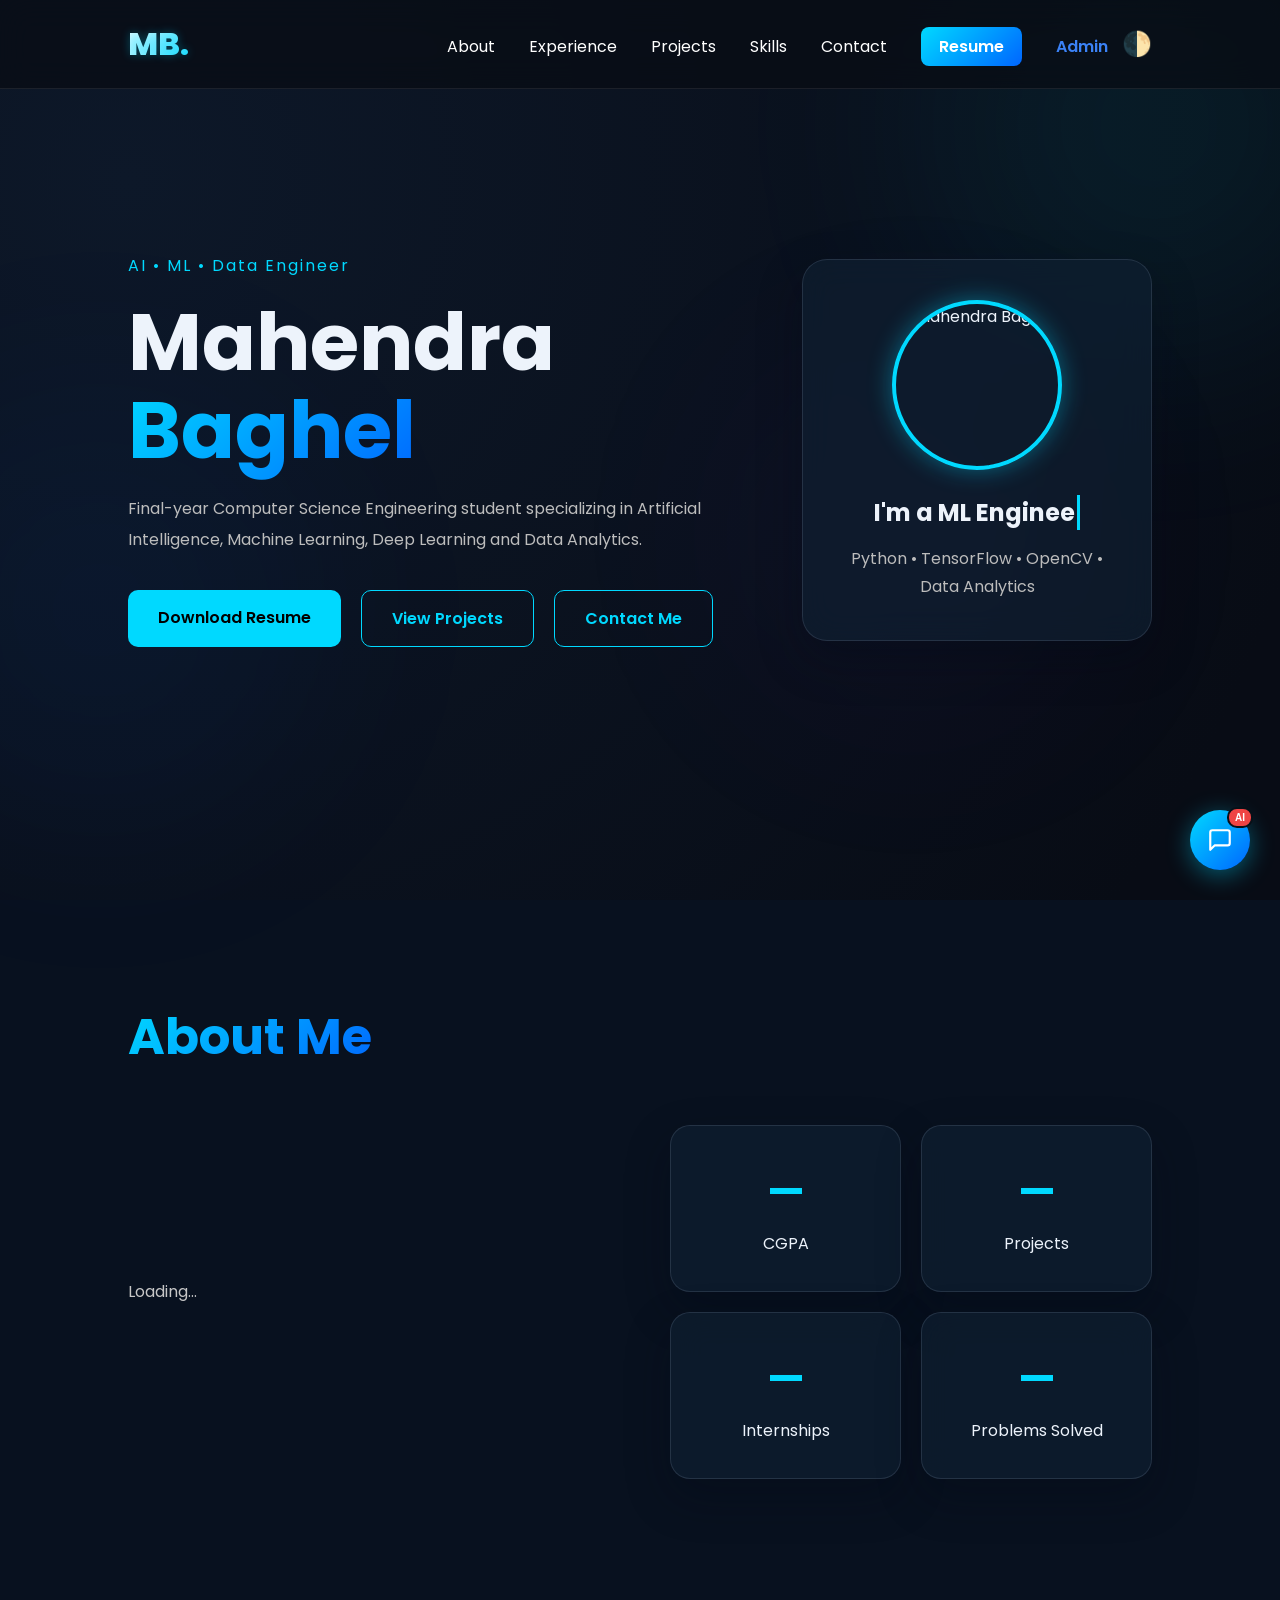
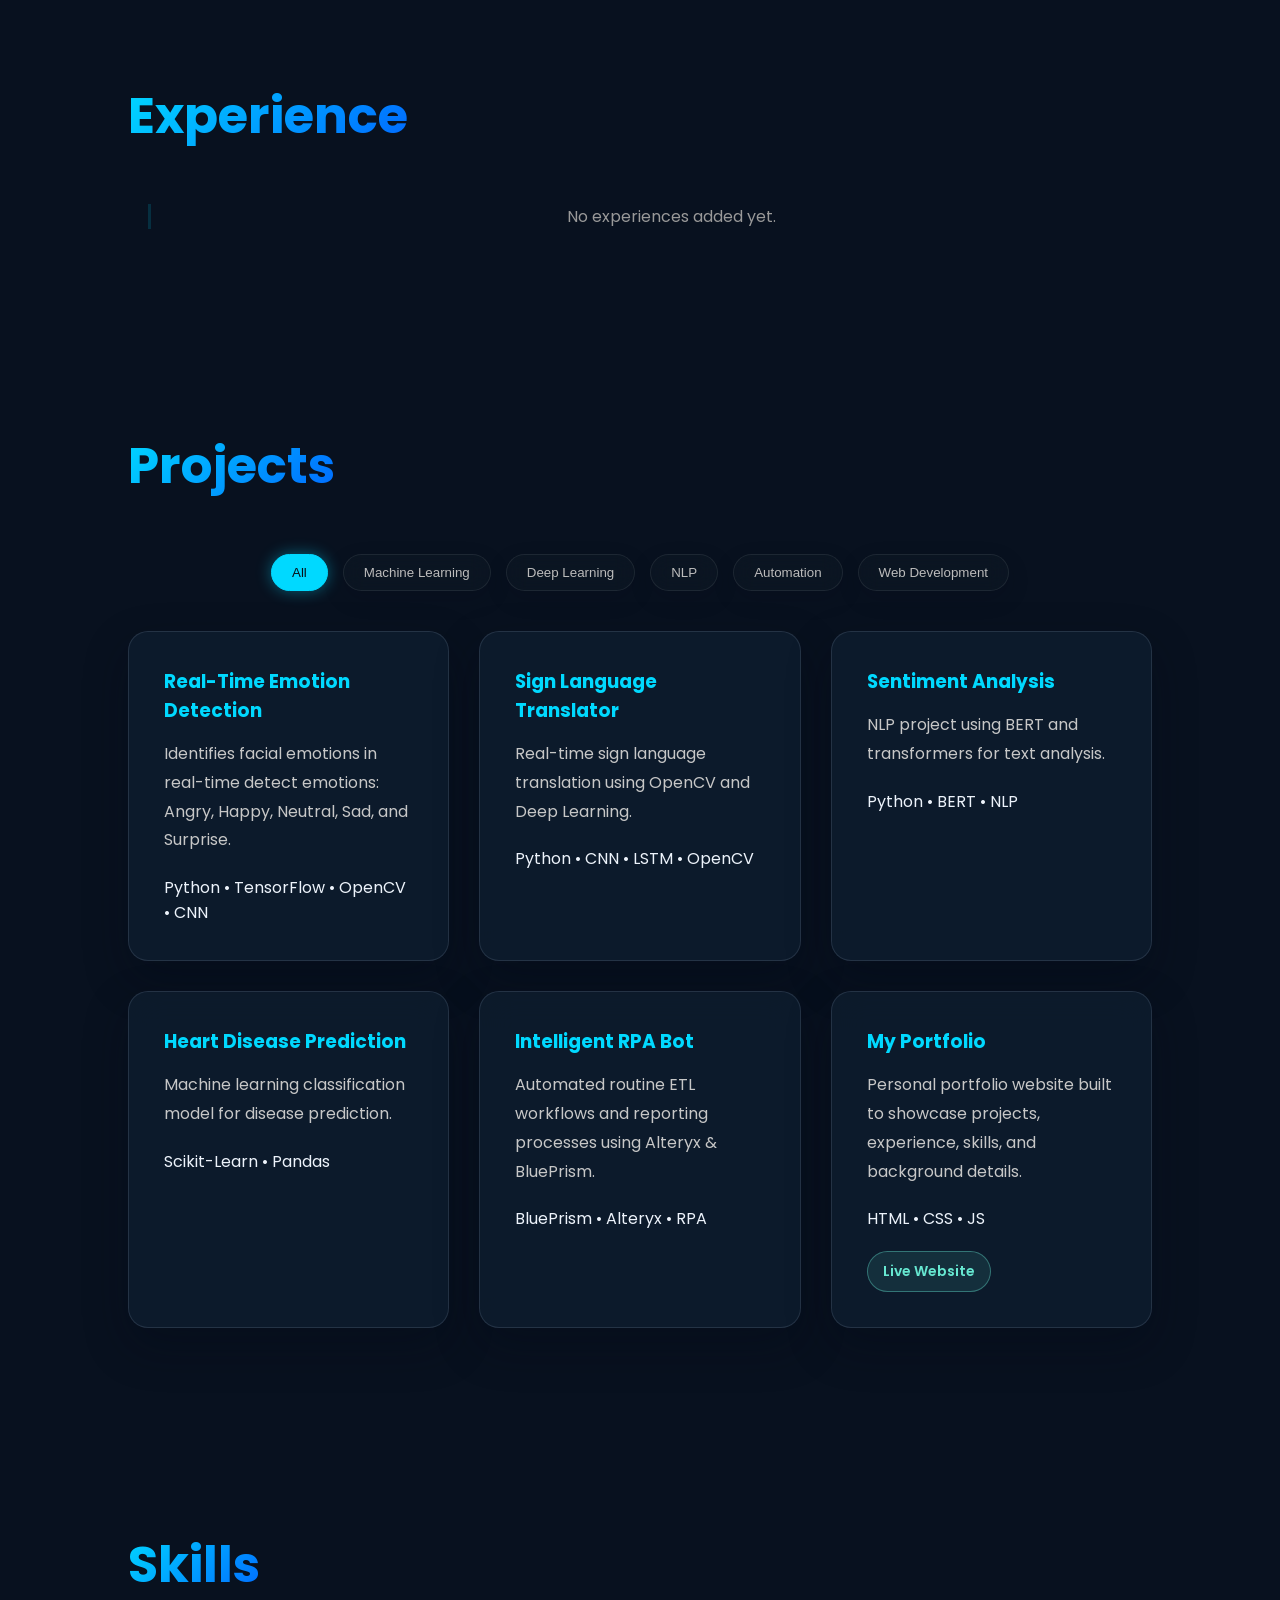
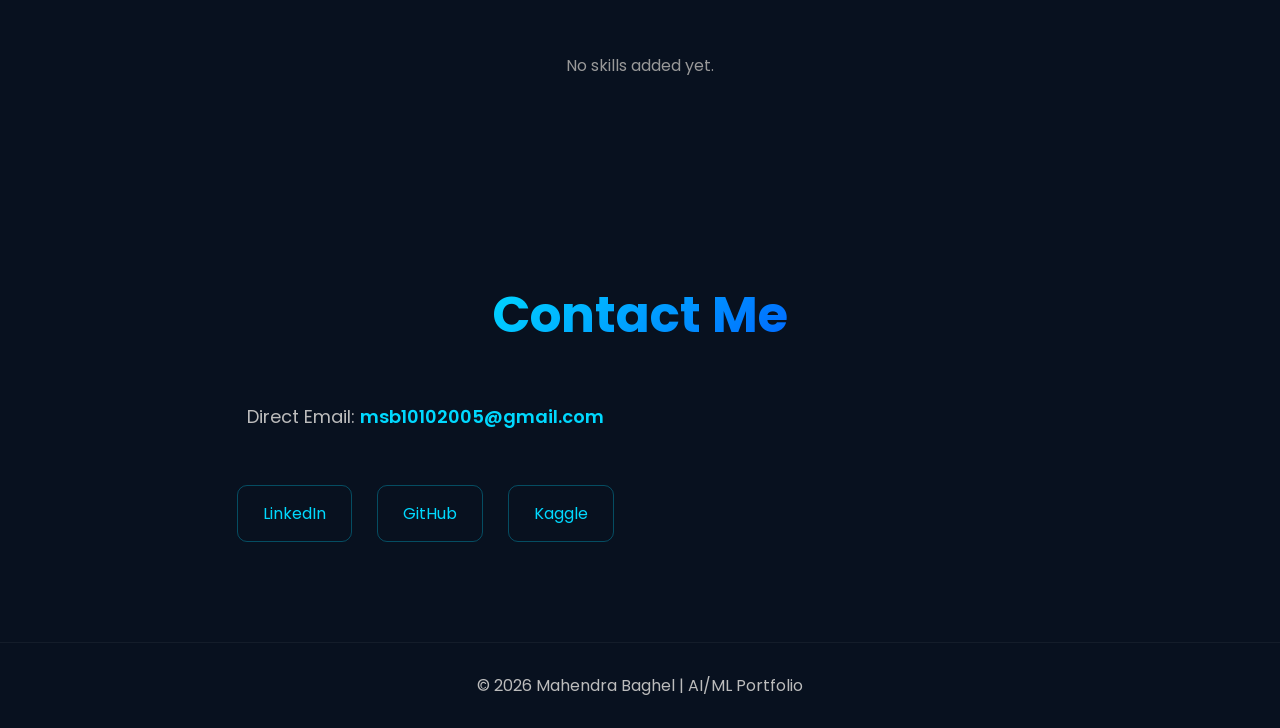
==== commit 42ee4e90: "Updated project" ====
--- a/index.html
+++ b/index.html
@@ -64,7 +64,7 @@
       <div class="profile-image">
         <img id="profilePic" src="assets/profile.jpeg" alt="Mahendra Baghel">
       </div>
-      <!-- <h2 class="hero-card-title">I'm a <span id="typed-text"></span><span class="cursor">&nbsp;</span></h2> -->
+      <h2 class="hero-card-title">I'm a <span id="typed-text"></span><span class="cursor">&nbsp;</span></h2>
       <p>Python • TensorFlow • OpenCV  • Data Analytics</p>
     </div>
   </section>
